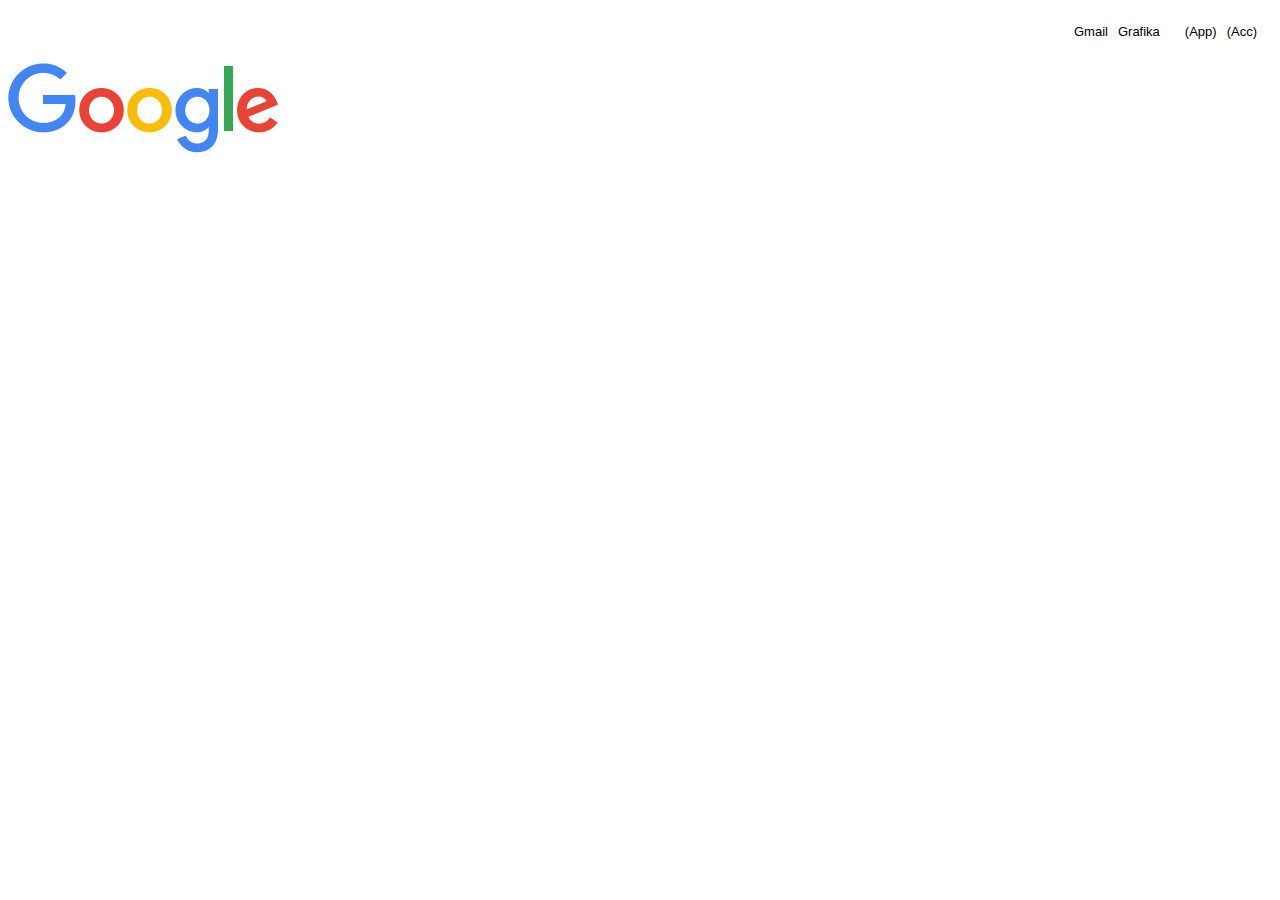
==== static/index.html @ 4ae74b13 "Starting to work on the project, adding .html and .css files" ====
<!DOCTYPE html>
<html lang="en">
<head>
  <meta charset="UTF-8">
  <meta http-equiv="X-UA-Compatible" content="IE=edge">
  <meta name="viewport" content="width=device-width, initial-scale=1.0">
  <title>Google</title>
  <link rel="stylesheet" href="styles.css">
</head>
<body>
  <header class="main-header">
    <nav class="navbar">
      <ul>
        <div id="navbar-text-items">
          <li>Gmail</li>
          <li>Grafika</li>
        </div>
        <div id="navbar-icon-items">
          <li>(App)</li>
          <li>(Acc)</li>
        </div>
      </ul>
    </nav>
  </header>
  <main>
    <section id="main-logo">
      <img id="google-logo" alt="Google" src="images/googlelogo_color_272x92dp.png">
    </section>
  </main>
</body>
</html>
---- static/styles.css ----
* {
    box-sizing: border-box;
    font-family: Roboto, RobotoDraft, Arial, sans-serif;
}

/* Navbar styles */

.navbar > ul {
    list-style-type: none;
    display: flex;
    flex-direction: row;
    justify-content: flex-end;
}

.navbar > ul li {
    padding: 5px;
}

.navbar {
    font-size: 13px;
    line-height: 27px;
}

#navbar-text-items, #navbar-icon-items {
    display: flex;
    flex-direction: row;
}

#navbar-icon-items {
    margin-left: 15px;
    margin-right: 10px;
}

/* Main sections styles */

#main-logo {
    display: flex;
    flex-direction: column;
    justify-content: center;
}

#google-logo {
    max-width: 100%;
    max-height: 100%;
    width: 272px;
}
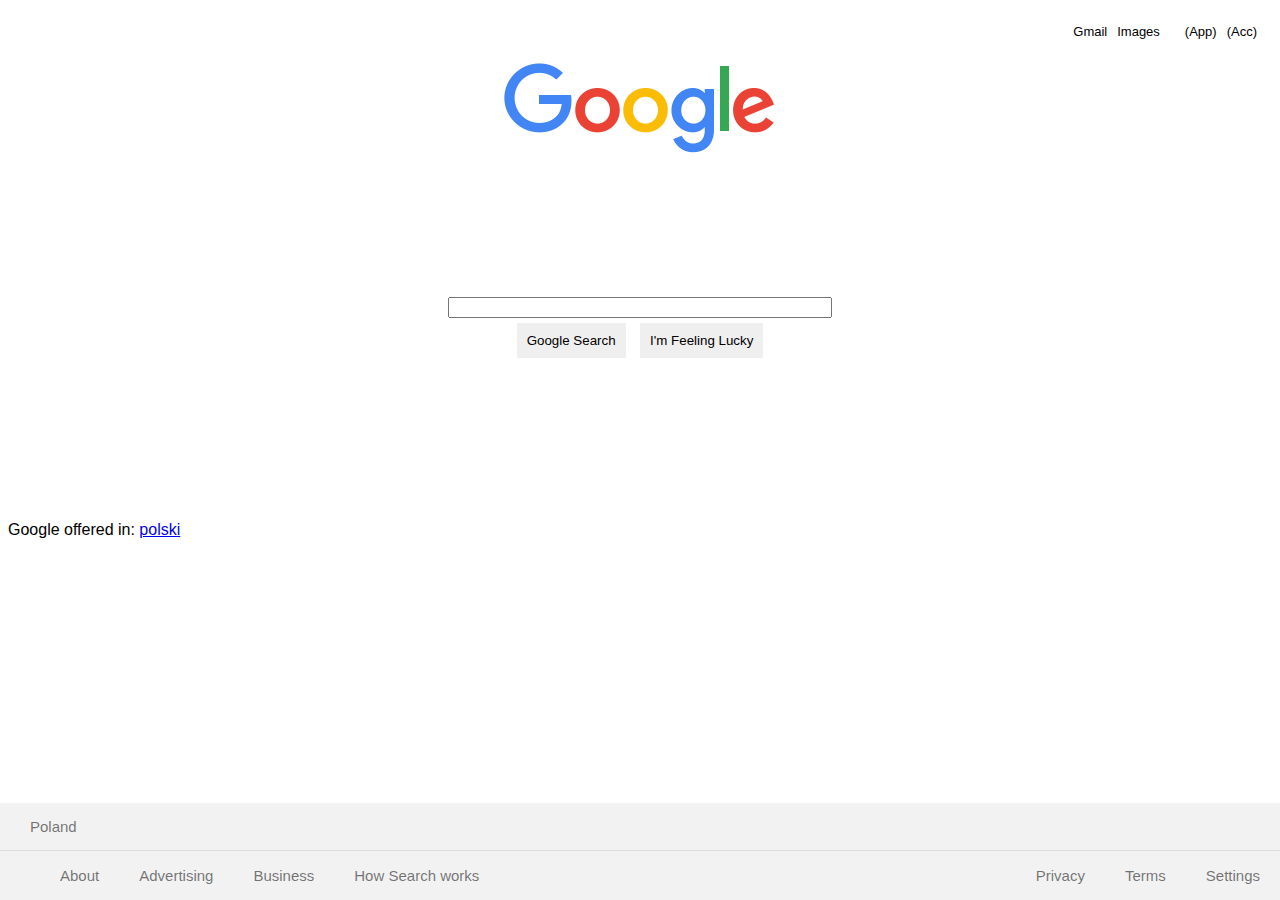
==== commit c3e71897: "Added most of the remaining HTML, worked on styles" ====
--- a/static/index.html
+++ b/static/index.html
@@ -8,12 +8,12 @@
   <link rel="stylesheet" href="styles.css">
 </head>
 <body>
-  <header class="main-header">
+  <header class="header">
     <nav class="navbar">
       <ul>
         <div id="navbar-text-items">
           <li>Gmail</li>
-          <li>Grafika</li>
+          <li>Images</li>
         </div>
         <div id="navbar-icon-items">
           <li>(App)</li>
@@ -23,9 +23,35 @@
     </nav>
   </header>
   <main>
-    <section id="main-logo">
+    <section id="main-section-logo">
       <img id="google-logo" alt="Google" src="images/googlelogo_color_272x92dp.png">
     </section>
+    <section id="main-section-form">
+      <form id="form-searchbar" action="">
+        <input type="text" id="searchbar">
+      </form>
+      <div id="buttons-container">
+        <button type="submit">Google Search</button>
+        <button type="submit">I'm Feeling Lucky</button>
+      </div>
+    </section>
+    <p id="translate-offer">Google offered in: <a href="#">polski</a></p>
   </main>
+  <footer>
+    <p>Poland</p>
+    <div id="footer-container-links">
+      <ul class="footer-list" id="footer-list-left">
+        <li>About</li>
+        <li>Advertising</li>
+        <li>Business</li>
+        <li>How Search works</li>
+      </ul>
+      <ul class="footer-list" id="footer-list-right">
+        <li>Privacy</li>
+        <li>Terms</li>
+        <li>Settings</li>
+      </ul>
+    </div>
+  </footer>
 </body>
 </html>--- a/static/styles.css
+++ b/static/styles.css
@@ -1,6 +1,10 @@
 * {
     box-sizing: border-box;
-    font-family: Roboto, RobotoDraft, Arial, sans-serif;
+    
+}
+
+body, input, button {
+    font-family: arial,sans-serif;
 }
 
 /* Navbar styles */
@@ -14,6 +18,7 @@
 
 .navbar > ul li {
     padding: 5px;
+    font-family: Roboto, RobotoDraft, Arial, sans-serif;
 }
 
 .navbar {
@@ -33,14 +38,99 @@
 
 /* Main sections styles */
 
-#main-logo {
+main {
+    height: 100%;
+}
+
+#main-section-logo {
+    width: 100%;
+    max-height: 290px;
+    height: calc(100% - 560px);
     display: flex;
     flex-direction: column;
-    justify-content: center;
+    justify-content: flex-end;
+    align-items: center;
 }
 
 #google-logo {
     max-width: 100%;
     max-height: 100%;
     width: 272px;
+}
+
+#main-section-form {
+    width: 100%;
+    height: 350px;
+    display: flex;
+    flex-direction: column;
+    justify-content: center;
+    align-items: center;
+}
+
+#searchbar {
+    width: 30vw;
+}
+
+button {
+    border: 0;
+    padding: 10px;
+    margin: 5px;
+}
+
+
+
+
+
+
+
+
+
+
+
+
+
+
+
+
+
+
+
+/* Footer styles */
+
+footer {
+    display: flex;
+    flex-direction: column;
+    position: fixed;
+    width: 100%;
+    bottom: 0;
+    left: 0;
+    background: #f2f2f2;
+    color: rgba(0,0,0,.54);
+
+}
+
+#footer-container-links {
+    display: flex;
+    flex-direction: row;
+    justify-content: space-between;
+
+}
+
+footer > p {
+    margin: 0;
+    padding: 15px 30px;
+    font-size: 15px;
+    border-bottom: 1px solid #dadce0;
+}
+
+.footer-list {
+    list-style-type: none;
+    display: flex;
+    flex-direction: row;
+}
+
+.footer-list li {
+    font-size: 15px;
+    margin: 0;
+    padding: 0 20px;
 }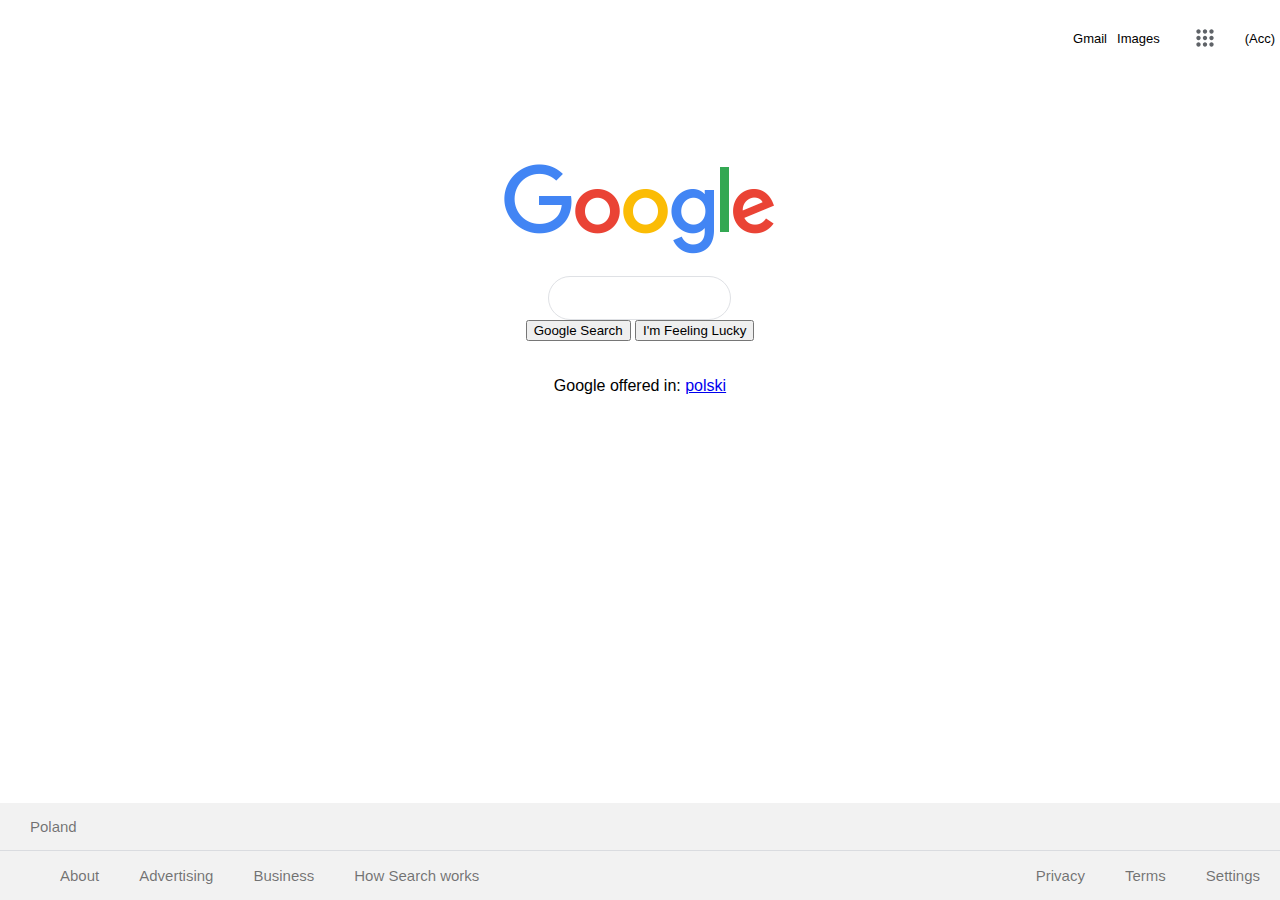
==== commit 3285258c: "Re-done CSS for the main section, added HTML" ====
--- a/static/index.html
+++ b/static/index.html
@@ -12,12 +12,18 @@
     <nav class="navbar">
       <ul>
         <div id="navbar-text-items">
-          <li>Gmail</li>
-          <li>Images</li>
+          <li><a class="navbar-link" href="#">Gmail</a></li>
+          <li><a class="navbar-link" href="#">Images</a></li>
         </div>
         <div id="navbar-icon-items">
-          <li>(App)</li>
-          <li>(Acc)</li>
+          <li><a class="navbar-link" href="#">
+            <div id="svg-container">
+              <svg viewBox="0 0 24 24">
+                <path d="M6,8c1.1,0 2,-0.9 2,-2s-0.9,-2 -2,-2 -2,0.9 -2,2 0.9,2 2,2zM12,20c1.1,0 2,-0.9 2,-2s-0.9,-2 -2,-2 -2,0.9 -2,2 0.9,2 2,2zM6,20c1.1,0 2,-0.9 2,-2s-0.9,-2 -2,-2 -2,0.9 -2,2 0.9,2 2,2zM6,14c1.1,0 2,-0.9 2,-2s-0.9,-2 -2,-2 -2,0.9 -2,2 0.9,2 2,2zM12,14c1.1,0 2,-0.9 2,-2s-0.9,-2 -2,-2 -2,0.9 -2,2 0.9,2 2,2zM16,6c0,1.1 0.9,2 2,2s2,-0.9 2,-2 -0.9,-2 -2,-2 -2,0.9 -2,2zM12,8c1.1,0 2,-0.9 2,-2s-0.9,-2 -2,-2 -2,0.9 -2,2 0.9,2 2,2zM18,14c1.1,0 2,-0.9 2,-2s-0.9,-2 -2,-2 -2,0.9 -2,2 0.9,2 2,2zM18,20c1.1,0 2,-0.9 2,-2s-0.9,-2 -2,-2 -2,0.9 -2,2 0.9,2 2,2z"></path>
+              </svg></li>
+            </div>
+            </a>
+          <li><a class="navbar-link" href="#">(Acc)</a></li>
         </div>
       </ul>
     </nav>
--- a/static/styles.css
+++ b/static/styles.css
@@ -7,6 +7,10 @@
     font-family: arial,sans-serif;
 }
 
+body {
+    margin: 0;
+}
+
 /* Navbar styles */
 
 .navbar > ul {
@@ -14,6 +18,7 @@
     display: flex;
     flex-direction: row;
     justify-content: flex-end;
+    align-items: center;
 }
 
 .navbar > ul li {
@@ -36,58 +41,65 @@
     margin-right: 10px;
 }
 
+.navbar-link {
+    text-decoration: none;
+    color: inherit;
+}
+
+.navbar-link:hover {
+    text-decoration: underline;
+}
+
+#svg-container {
+    width: 40px;
+    height: 40px;
+    padding: 7px;
+}
+
+#svg-container:hover {
+    background-color: rgba(60,64,67,0.08);
+    border-radius: 50%;
+}
+
+svg {
+    color: #5f6368;
+    fill: currentColor;
+}
+
+
 /* Main sections styles */
 
 main {
+    display: flex;
+    flex-direction: column;
+    align-items: center;
     height: 100%;
 }
 
 #main-section-logo {
-    width: 100%;
-    max-height: 290px;
-    height: calc(100% - 560px);
+    height: 20vh;
     display: flex;
-    flex-direction: column;
-    justify-content: flex-end;
-    align-items: center;
-}
-
-#google-logo {
-    max-width: 100%;
-    max-height: 100%;
-    width: 272px;
+    align-items: flex-end;
+    flex-shrink: 0;
 }
 
 #main-section-form {
-    width: 100%;
-    height: 350px;
     display: flex;
     flex-direction: column;
-    justify-content: center;
     align-items: center;
+    padding: 20px;
+    max-height: 160px;
+    flex-shrink: 0;
+    
 }
 
 #searchbar {
-    width: 30vw;
+    display: flex;
+    height: 44px;
+    border: 1px solid #dfe1e5;
+    border-radius: 27px;
+    flex-grow: 1;
 }
-
-button {
-    border: 0;
-    padding: 10px;
-    margin: 5px;
-}
-
-
-
-
-
-
-
-
-
-
-
-
 
 
 
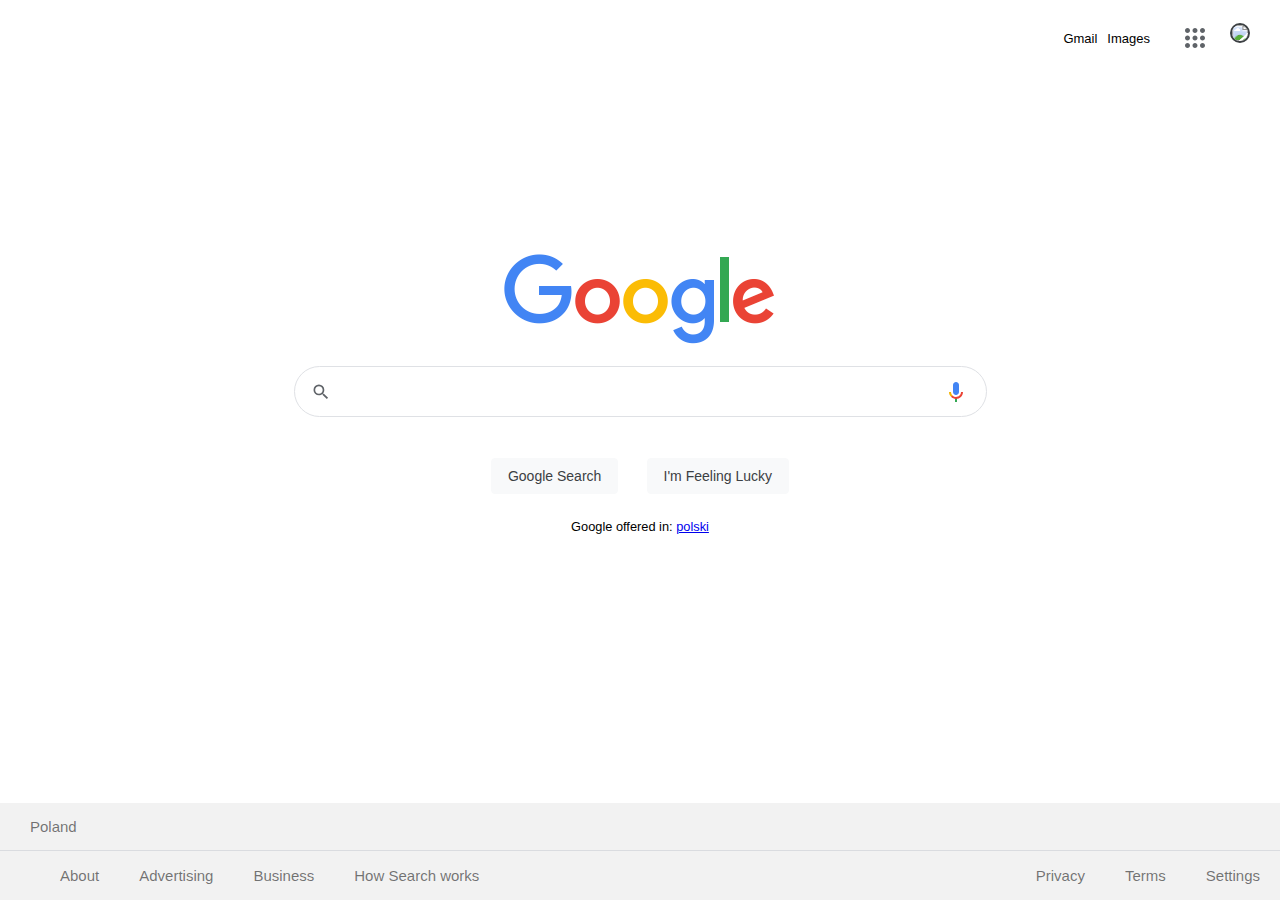
==== commit 7fceb420: "Worked on HTML/CSS, finished project" ====
--- a/static/index.html
+++ b/static/index.html
@@ -5,6 +5,7 @@
   <meta http-equiv="X-UA-Compatible" content="IE=edge">
   <meta name="viewport" content="width=device-width, initial-scale=1.0">
   <title>Google</title>
+  <link rel="icon" href="images/google-favicon.svg" type="image/x-icon">
   <link rel="stylesheet" href="styles.css">
 </head>
 <body>
@@ -16,14 +17,22 @@
           <li><a class="navbar-link" href="#">Images</a></li>
         </div>
         <div id="navbar-icon-items">
-          <li><a class="navbar-link" href="#">
-            <div id="svg-container">
-              <svg viewBox="0 0 24 24">
-                <path d="M6,8c1.1,0 2,-0.9 2,-2s-0.9,-2 -2,-2 -2,0.9 -2,2 0.9,2 2,2zM12,20c1.1,0 2,-0.9 2,-2s-0.9,-2 -2,-2 -2,0.9 -2,2 0.9,2 2,2zM6,20c1.1,0 2,-0.9 2,-2s-0.9,-2 -2,-2 -2,0.9 -2,2 0.9,2 2,2zM6,14c1.1,0 2,-0.9 2,-2s-0.9,-2 -2,-2 -2,0.9 -2,2 0.9,2 2,2zM12,14c1.1,0 2,-0.9 2,-2s-0.9,-2 -2,-2 -2,0.9 -2,2 0.9,2 2,2zM16,6c0,1.1 0.9,2 2,2s2,-0.9 2,-2 -0.9,-2 -2,-2 -2,0.9 -2,2zM12,8c1.1,0 2,-0.9 2,-2s-0.9,-2 -2,-2 -2,0.9 -2,2 0.9,2 2,2zM18,14c1.1,0 2,-0.9 2,-2s-0.9,-2 -2,-2 -2,0.9 -2,2 0.9,2 2,2zM18,20c1.1,0 2,-0.9 2,-2s-0.9,-2 -2,-2 -2,0.9 -2,2 0.9,2 2,2z"></path>
-              </svg></li>
-            </div>
+          <li>
+            <a class="navbar-link" href="#">
+              <div id="img-container">
+                <svg viewBox="0 0 24 24">
+                  <path d="M6,8c1.1,0 2,-0.9 2,-2s-0.9,-2 -2,-2 -2,0.9 -2,2 0.9,2 2,2zM12,20c1.1,0 2,-0.9 2,-2s-0.9,-2 -2,-2 -2,0.9 -2,2 0.9,2 2,2zM6,20c1.1,0 2,-0.9 2,-2s-0.9,-2 -2,-2 -2,0.9 -2,2 0.9,2 2,2zM6,14c1.1,0 2,-0.9 2,-2s-0.9,-2 -2,-2 -2,0.9 -2,2 0.9,2 2,2zM12,14c1.1,0 2,-0.9 2,-2s-0.9,-2 -2,-2 -2,0.9 -2,2 0.9,2 2,2zM16,6c0,1.1 0.9,2 2,2s2,-0.9 2,-2 -0.9,-2 -2,-2 -2,0.9 -2,2zM12,8c1.1,0 2,-0.9 2,-2s-0.9,-2 -2,-2 -2,0.9 -2,2 0.9,2 2,2zM18,14c1.1,0 2,-0.9 2,-2s-0.9,-2 -2,-2 -2,0.9 -2,2 0.9,2 2,2zM18,20c1.1,0 2,-0.9 2,-2s-0.9,-2 -2,-2 -2,0.9 -2,2 0.9,2 2,2z"></path>
+                </svg>
+              </div>
             </a>
-          <li><a class="navbar-link" href="#">(Acc)</a></li>
+          </li>
+          <li>
+            <a class="navbar-link" href="https://github.com/pastepi" target="_blank" >
+              <div id="img-container">
+                <img class="navbar-profile-pic" src="https://avatars.githubusercontent.com/u/57643748?v=4">
+              </div>
+            </a>
+          </li>
         </div>
       </ul>
     </nav>
@@ -34,28 +43,30 @@
     </section>
     <section id="main-section-form">
       <form id="form-searchbar" action="">
-        <input type="text" id="searchbar">
+          <svg class="google-search-icon" focusable="false" xmlns="http://www.w3.org/2000/svg" viewBox="0 0 24 24"><path d="M15.5 14h-.79l-.28-.27A6.471 6.471 0 0 0 16 9.5 6.5 6.5 0 1 0 9.5 16c1.61 0 3.09-.59 4.23-1.57l.27.28v.79l5 4.99L20.49 19l-4.99-5zm-6 0C7.01 14 5 11.99 5 9.5S7.01 5 9.5 5 14 7.01 14 9.5 11.99 14 9.5 14z"></path></svg>
+          <input type="text" id="searchbar">
+          <svg class="google-mic-icon" focusable="false" viewBox="0 0 24 24" xmlns="http://www.w3.org/2000/svg"><path d="m12 15c1.66 0 3-1.31 3-2.97v-7.02c0-1.66-1.34-3.01-3-3.01s-3 1.34-3 3.01v7.02c0 1.66 1.34 2.97 3 2.97z" fill="#4285f4"></path><path d="m11 18.08h2v3.92h-2z" fill="#34a853"></path><path d="m7.05 16.87c-1.27-1.33-2.05-2.83-2.05-4.87h2c0 1.45 0.56 2.42 1.47 3.38v0.32l-1.15 1.18z" fill="#f4b400"></path><path d="m12 16.93a4.97 5.25 0 0 1 -3.54 -1.55l-1.41 1.49c1.26 1.34 3.02 2.13 4.95 2.13 3.87 0 6.99-2.92 6.99-7h-1.99c0 2.92-2.24 4.93-5 4.93z" fill="#ea4335"></path></svg>
       </form>
       <div id="buttons-container">
-        <button type="submit">Google Search</button>
-        <button type="submit">I'm Feeling Lucky</button>
+        <button class="form-button" type="submit">Google Search</button>
+        <button class="form-button" type="submit">I'm Feeling Lucky</button>
       </div>
     </section>
     <p id="translate-offer">Google offered in: <a href="#">polski</a></p>
   </main>
   <footer>
-    <p>Poland</p>
+    <p><a class="footer-link" href="#">Poland</a></p>
     <div id="footer-container-links">
       <ul class="footer-list" id="footer-list-left">
-        <li>About</li>
-        <li>Advertising</li>
-        <li>Business</li>
-        <li>How Search works</li>
+        <li><a class="footer-link" href="#">About</a></li>
+        <li><a class="footer-link" href="#">Advertising</a></li>
+        <li><a class="footer-link" href="#">Business</a></li>
+        <li><a class="footer-link" href="#">How Search works</a></li>
       </ul>
       <ul class="footer-list" id="footer-list-right">
-        <li>Privacy</li>
-        <li>Terms</li>
-        <li>Settings</li>
+        <li><a class="footer-link" href="#">Privacy</a></li>
+        <li><a class="footer-link" href="#">Terms</a></li>
+        <li><a class="footer-link" href="#">Settings</a></li>
       </ul>
     </div>
   </footer>
--- a/static/styles.css
+++ b/static/styles.css
@@ -11,6 +11,10 @@
     margin: 0;
 }
 
+a:visited {
+    color: inherit;
+}
+
 /* Navbar styles */
 
 .navbar > ul {
@@ -50,15 +54,22 @@
     text-decoration: underline;
 }
 
-#svg-container {
+#img-container {
     width: 40px;
     height: 40px;
-    padding: 7px;
-}
-
-#svg-container:hover {
+    padding: 5px;
+}
+
+#img-container:hover {
     background-color: rgba(60,64,67,0.08);
     border-radius: 50%;
+}
+
+.navbar-profile-pic {
+    width: 30px;
+    height: auto;
+    border-radius: 50%;
+    border: 2px solid #3c4043;
 }
 
 svg {
@@ -77,7 +88,7 @@
 }
 
 #main-section-logo {
-    height: 20vh;
+    height: 30vh;
     display: flex;
     align-items: flex-end;
     flex-shrink: 0;
@@ -89,23 +100,74 @@
     align-items: center;
     padding: 20px;
     max-height: 160px;
-    flex-shrink: 0;
+}
+
+#searchbar {
+    display: flex;
+    height: 44px;
+    border: none;
+    width: 600px;
+    max-width: 80vw;
+    font-size: 1.1rem;
     
-}
-
-#searchbar {
-    display: flex;
-    height: 44px;
+    outline-style: none;
+}
+
+#form-searchbar {
+    display: flex;
+    align-items: center;
     border: 1px solid #dfe1e5;
     border-radius: 27px;
-    flex-grow: 1;
-}
-
-
-
-
-
-
+    padding: 3px 10px 2px 16px;
+}
+
+.google-search-icon {
+    margin-right: 5px;
+    width: 20px;
+    height: 20px;
+}
+
+.google-mic-icon {
+    margin: 8px;
+    width: 24px;
+    height: 24px;
+}
+
+#buttons-container {
+    margin: 30px;
+    width: 50%;
+    display: flex;
+    justify-content: space-evenly;
+}
+
+.form-button {
+    background-color: #f8f9fa;
+    border: 1px solid #f8f9fa;
+    border-radius: 4px;
+    color: #3c4043;
+    font-family: arial,sans-serif;
+    font-size: 14px;
+    margin: 11px 4px;
+    padding: 0 16px;
+    line-height: 27px;
+    height: 36px;
+    min-width: 54px;
+    text-align: center;
+    cursor: pointer;
+    user-select: none;
+    overflow: hidden;
+    text-overflow: ellipsis;
+    white-space: nowrap;
+}
+
+.form-button:hover {
+    box-shadow: 0 1px 1px rgb(0 0 0 / 10%);
+    border: 1px solid #dadce0;
+}
+
+#translate-offer {
+    font-size: 0.8rem;
+}
 
 /* Footer styles */
 
@@ -118,14 +180,12 @@
     left: 0;
     background: #f2f2f2;
     color: rgba(0,0,0,.54);
-
 }
 
 #footer-container-links {
     display: flex;
     flex-direction: row;
     justify-content: space-between;
-
 }
 
 footer > p {
@@ -145,4 +205,16 @@
     font-size: 15px;
     margin: 0;
     padding: 0 20px;
-}+}
+
+.footer-link {
+    text-decoration: none;
+    color: rgba(0,0,0,.54);
+}
+
+.footer-link:hover {
+    text-decoration: underline;
+}
+
+
+
